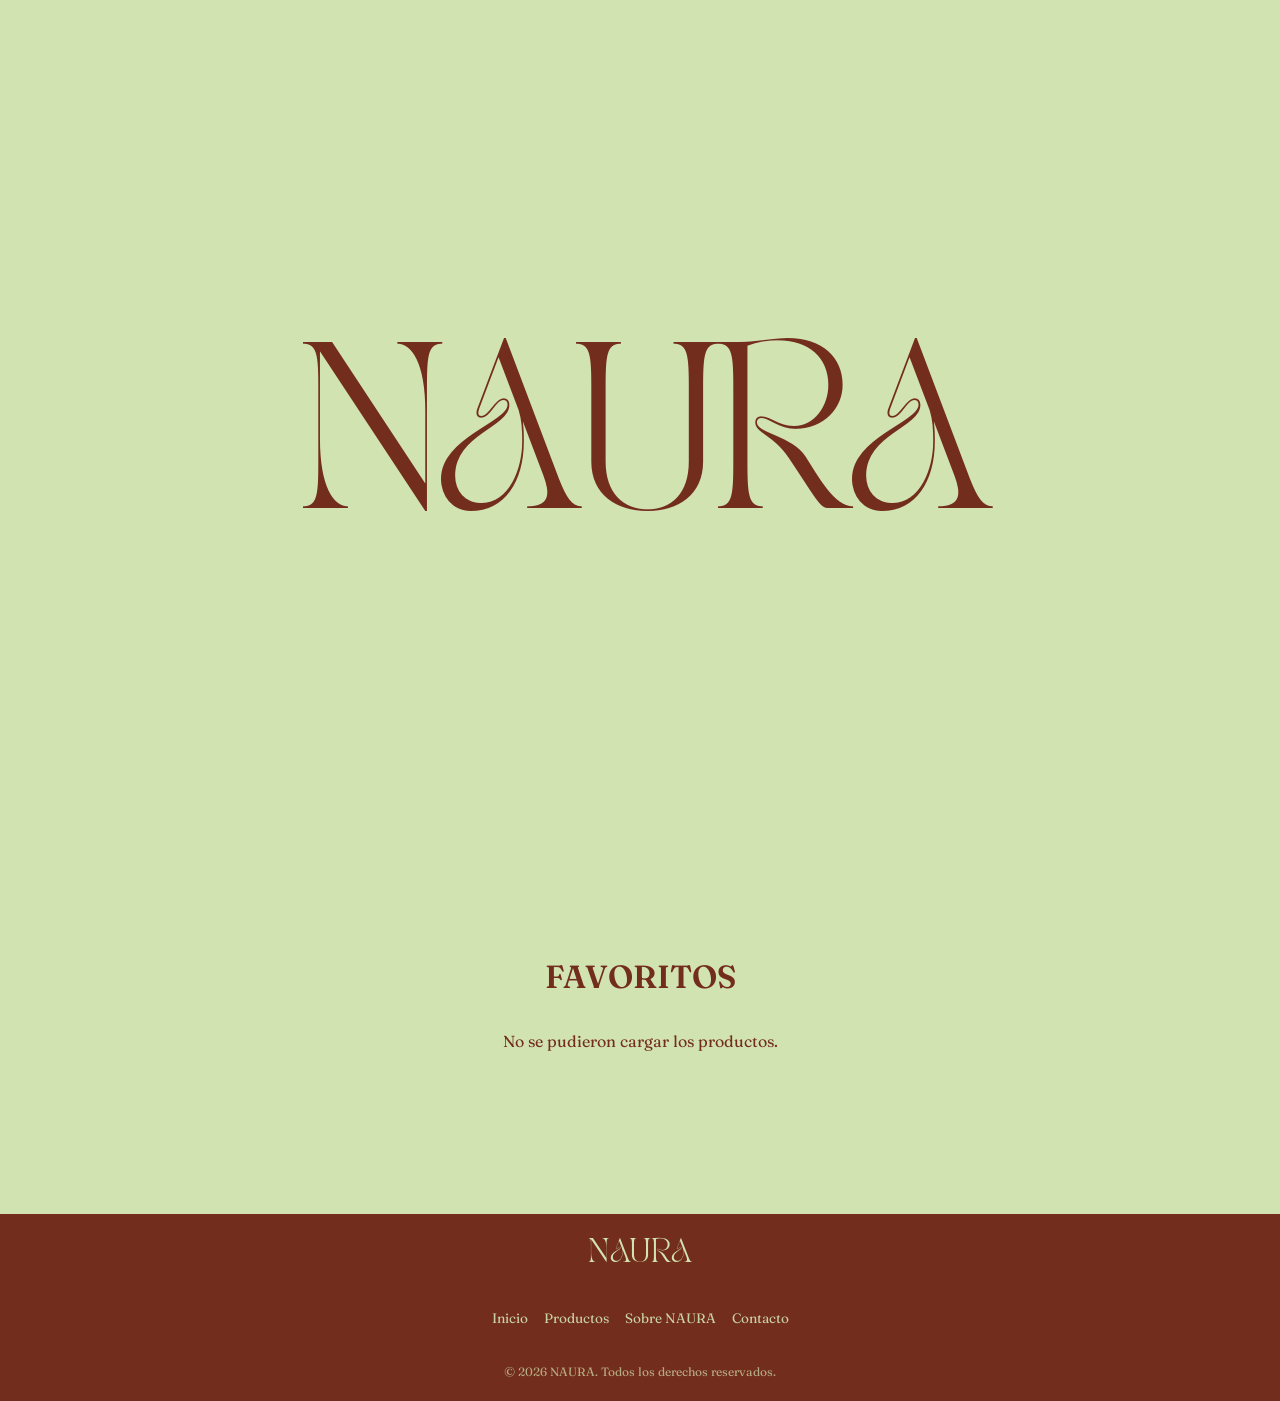
==== index.html @ ad54c1a9 "Actualizacion de carpeta" ====
<!DOCTYPE html>
<html lang="es">

<head>
  <meta charset="UTF-8">
  <meta name="viewport" content="width=device-width, initial-scale=1.0">
  <title>NAURA</title>

  <link rel="icon" type="image/png" href="img/img_logo.png">
  <!-- Google Fonts -->
  <link rel="preconnect" href="https://fonts.googleapis.com">
  <link rel="preconnect" href="https://fonts.gstatic.com" crossorigin>
  <link
    href="https://fonts.googleapis.com/css2?family=Fraunces:opsz,wght@9..144,400..700&family=Montserrat:wght@300;400;500&display=swap"
    rel="stylesheet">

  <!-- CSS (el orden importa) -->
  <link rel="stylesheet" href="css/variables.css">
  <link rel="stylesheet" href="css/base.css">
  <link rel="stylesheet" href="css/components.css">
  <link rel="stylesheet" href="css/pages.css">
  <link rel="stylesheet" href="css/animaciones.css">
</head>

<body>

  <!-- ============ INTRO NAURA ============ -->
  <div class="intro-naura" id="intro-naura">

    <div class="intro-naura__marca">

      <div class="intro-naura__logo" aria-label="NAURA">
        <span>N</span>
        <span>A</span>
        <span>U</span>
        <span>R</span>
        <span>A</span>
      </div>

    </div>

  </div>


  <div id="header-placeholder"></div>

  <main>

   <!-- ============ HERO VISUAL NAURA ============ -->
<section class="hero hero-visual">



  <!-- Fotos y videos en movimiento -->
  <div class="hero-visual__ventana">

    <div class="hero-visual__pista">

      <!-- PRIMER GRUPO -->
      <div class="hero-visual__grupo">

        <div class="hero-visual__item hero-visual__item--alto">
          <img src="img/hero-1.jpg" alt="NAURA">
        </div>

        <div class="hero-visual__item">
          <video autoplay muted loop playsinline>
            <source src="img/hero-video-1.mp4" type="video/mp4">
          </video>
        </div>

        <div class="hero-visual__item hero-visual__item--bajo">
          <img src="img/hero-2.jpg" alt="NAURA">
        </div>

        <div class="hero-visual__item hero-visual__item--alto">
          <img src="img/hero-3.jpg" alt="NAURA">
        </div>

        <div class="hero-visual__item">
          <video autoplay muted loop playsinline>
            <source src="img/hero-video-2.mp4" type="video/mp4">
          </video>
        </div>

      </div>


      <!-- COPIA PARA QUE EL MOVIMIENTO SEA INFINITO -->
      <div class="hero-visual__grupo" aria-hidden="true">

        <div class="hero-visual__item hero-visual__item--alto">
          <img src="img/hero-1.jpg" alt="">
        </div>

        <div class="hero-visual__item">
          <video autoplay muted loop playsinline>
            <source src="img/hero-video-1.mp4" type="video/mp4">
          </video>
        </div>

        <div class="hero-visual__item hero-visual__item--bajo">
          <img src="img/hero-2.jpg" alt="">
        </div>

        <div class="hero-visual__item hero-visual__item--alto">
          <img src="img/hero-3.jpg" alt="">
        </div>

        <div class="hero-visual__item">
          <video autoplay muted loop playsinline>
            <source src="img/hero-video-2.mp4" type="video/mp4">
          </video>
        </div>

      </div>

    </div>

  </div>


  <!-- Texto inferior -->
  <div class="hero-visual__contenido">

    <p class="hero-visual__subtitulo">
      ACCESORIOS HECHOS PARA DARLE COLOR A TU LOOK
    </p>

    <a href="productos.html" class="boton-principal">
      Ver productos
    </a>

  </div>

</section>


    <!-- FAVORITOS -->
    <section class="destacados contenedor">

      <h2 class="reveal">FAVORITOS</h2>

      <p id="estado-favoritos">
        Cargando productos...
      </p>

      <div id="productos-favoritos" class="destacados__grid">
      </div>

    </section>

  </main>


  <div id="footer-placeholder"></div>


  <script src="js/components.js"></script>
  <script src="js/sheets.js"></script>
  <script src="js/inicio.js"></script>
  <script src="js/animaciones.js"></script>

</body>

</html>
---- css/variables.css ----
/* ============================================
   NAURA — Variables globales de diseño
   Basado en el logo/identidad de marca
   ============================================ */

@font-face {
  font-family: 'TAN Pearl';
  src: url('../fonts/TAN-Pearl-Regular.woff2') format('woff2');
  font-weight: 400;
  font-style: normal;
  font-display: swap;
}

:root {
  /* --- Colores --- */
  --color-fondo: #d2e3b2;
  --color-verde: #6E8574;
  --color-blanco: #FFFFFF;
  --color-verde1: #d2e3b2;
  --color-bordo: #732d1d;
  /* blanco puro, para contraste sobre marrón si hace falta */

  /* --- Tipografías --- */
  --fuente-marca: 'TAN Pearl', 'Fraunces', serif;
  --fuente-titulo: 'Fraunces', serif;
  /* logo, títulos, nombres de producto — alternativa gratuita a TAN Pearl */
  --fuente-texto: 'Fraunces', serif;
  /* cuerpo de texto, botones, etiquetas */

  /* --- Tamaños de fuente --- */
  --tamano-logo: 3rem;
  --tamano-titulo: 2rem;
  --tamano-subtitulo: 1.25rem;
  --tamano-texto: 1rem;
  --tamano-pequeno: 0.85rem;

  /* --- Espaciado --- */
  --espacio-xs: 0.5rem;
  --espacio-sm: 1rem;
  --espacio-md: 2rem;
  --espacio-lg: 4rem;
  --espacio-xl: 6rem;

  /* --- Bordes --- */
  --radio-borde: 8px;
  --radio-borde-chico: 4px;

  /* --- Letter spacing (para el estilo "kerneado" de los subtítulos) --- */
  --espaciado-letras: 0.15em;
}
---- css/base.css ----
/* ============================================
   NAURA — Base CSS
   Reset + estilos globales del sitio
   Depende de variables.css (importar antes que este archivo)
   ============================================ */

/* --- Reset básico --- */
* {
  margin: 0;
  padding: 0;
  box-sizing: border-box;
}

html {
  scroll-behavior: smooth;
}

/* --- Estilos globales del body --- */
body {
  background-color: var(--color-fondo);
  font-family: var(--fuente-texto);
  color: var(--color-bordo);
  font-size: var(--tamano-texto);
  line-height: 1.6;
  min-height: 100vh;;
}

/* --- Títulos --- */
h1, h2, h3, h4 {
  font-family: var(--fuente-titulo);
  font-weight: 600;
  line-height: 1.2;
}

h1 {
  font-size: var(--tamano-logo);
}

h2 {
  font-size: var(--tamano-titulo);
}

h3 {
  font-size: var(--tamano-subtitulo);
}

/* --- Enlaces --- */
a {
  text-decoration: none;
  color: inherit;
}

a:hover {
  color: var(--color-bordo);
}

/* --- Listas --- */
ul, ol {
  list-style: none;
}

/* --- Imágenes --- */
img {
  max-width: 100%;
  display: block;
}

/* --- Botones (base, se puede refinar en components.css) --- */
button {
  font-family: var(--fuente-texto);
  cursor: pointer;
  border: none;
  background: none;
}

/* --- Texto en mayúsculas espaciado, para etiquetas tipo "100% CUERO" --- */
.texto-etiqueta {
  text-transform: uppercase;
  letter-spacing: var(--espaciado-letras);
  font-size: var(--tamano-pequeno);
  color: var(--color-verde);
}

/* --- Contenedor genérico para centrar contenido --- */
.contenedor {
  max-width: 1100px;
  margin: 0 auto;
  padding: 0 var(--espacio-md);
}
---- css/components.css ----
/* ============================================
   NAURA — components.css
   Estilos del header y footer reutilizables
   Depende de variables.css y base.css (importar antes)
   ============================================ */

/* ============ HEADER ============ */

.header {
  background-color: var(--color-verde1);
  border-bottom: 1px solid rgba(43, 43, 43, 0.1);
  padding: var(--espacio-sm) 0;
}

.header__contenido {
  display: flex;
  justify-content: space-between;
  align-items: center;
}

.header__logo {
  font-family: var(--fuente-marca);
  font-size: 2rem;
  color: var(--color-bordo);
  letter-spacing: 0.05em;
}

.header__nav .header__lista {
  display: flex;
  gap: var(--espacio-md);
}

.header__nav a {
  font-family: var(--fuente-texto);
  font-size: var(--tamano-pequeno);
  text-transform: uppercase;
  letter-spacing: var(--espaciado-letras);
  color: var(--color-bordo);
}

.header__nav a:hover {
  color: var(--color-bordo);
}

.header__menu-toggle {
  display: none;
}

/* ============ FOOTER ============ */

.footer {
  background-color: var(--color-bordo);
  color: var(--color-fondo);
  padding: 20px 0;
  margin-top: var(--espacio-xl);
}

.footer__contenido {
  display: flex;
  flex-direction: column;
  align-items: center;
  text-align: center;
  gap: var(--espacio-md);
}

.footer__logo {
  font-family: var(--fuente-marca);
  font-size: 1.5rem;
  color: var(--color-fondo);
}

.footer .texto-etiqueta {
  color: var(--color-fondo);
  opacity: 0.8;
}

.footer__nav .footer__lista {
  display: flex;
  gap: var(--espacio-sm);
  flex-wrap: wrap;
  justify-content: center;
}

.footer__nav a {
  font-size: var(--tamano-pequeno);
  color: var(--color-fondo);
  opacity: 0.9;
}

.footer__nav a:hover {
  opacity: 1;
  color: var(--color-fondo);
  text-decoration: underline;
}

.footer__copy {
  font-size: 0.75rem;
  opacity: 0.7;
}

/* ============ RESPONSIVE (mobile) ============ */

@media (max-width: 700px) {
  .header__contenido {
    flex-direction: column;
    gap: var(--espacio-sm);
  }

  .header__nav .header__lista {
    gap: var(--espacio-sm);
    flex-wrap: wrap;
    justify-content: center;
  }
}
---- css/pages.css ----
/* ============================================
   NAURA — pages.css
   Estilos específicos de cada página
   ============================================ */


/* ============================================
   HERO VISUAL — INICIO
   ============================================ */

.hero-visual {
  position: relative;

  height: calc(100vh - 90px);
  min-height: 560px;

  padding: 35px 0 25px;

  overflow: hidden;

  background-color: var(--color-verde1);
}


/* Ventana de fotos/videos */

.hero-visual__ventana {
  position: relative;

  width: 100%;

  overflow: hidden;
}


/* Pista animada */

.hero-visual__pista {
  display: flex;

  width: max-content;

  animation: moverHeroNaura 40s linear infinite;
}


/* Cada grupo de imágenes */

.hero-visual__grupo {
  display: flex;
  align-items: center;

  gap: 20px;

  padding-right: 20px;
}


/* Fotos y videos */

.hero-visual__item {
  flex-shrink: 0;

  width: clamp(200px, 20vw, 330px);
  height: 300px;

  overflow: hidden;

  border-radius: var(--radio-borde);
}

.hero-visual__item--alto {
  height: 360px;
}

.hero-visual__item--bajo {
  height: 270px;
}

.hero-visual__item img,
.hero-visual__item video {
  display: block;

  width: 100%;
  height: 100%;

  object-fit: cover;
}


/* Texto y botón debajo de las imágenes */

.hero-visual__contenido {
  position: relative;

  display: flex;
  flex-direction: column;
  align-items: center;

  margin-top: 25px;

  text-align: center;
}

.hero-visual__subtitulo {
  margin: 0 0 var(--espacio-md);

  font-family: var(--fuente-texto);
  font-size: var(--tamano-subtitulo);

  color: var(--color-texto);
}


/* Movimiento horizontal */

@keyframes moverHeroNaura {

  from {
    transform: translateX(0);
  }

  to {
    transform: translateX(-50%);
  }

}


/* Pausa al pasar el mouse */

.hero-visual__ventana:hover .hero-visual__pista {
  animation-play-state: paused;
}


/* ============================================
   BOTÓN PRINCIPAL
   ============================================ */

.boton-principal {
  display: inline-block;

  padding: var(--espacio-xs) var(--espacio-md);

  background-color: var(--color-bordo);
  color: var(--color-fondo) !important;

  border-radius: var(--radio-borde);

  font-family: var(--fuente-texto);
  font-size: var(--tamano-pequeno);

  text-transform: uppercase;
  letter-spacing: var(--espaciado-letras);

  transition: opacity 0.2s ease;
}

.boton-principal:hover {
  opacity: 0.85;

  color: var(--color-fondo) !important;
}


/* ============================================
   DESTACADOS / PRODUCTOS / FAVORITOS
   ============================================ */

.destacados {
  padding: var(--espacio-lg) var(--espacio-md);

  text-align: center;
}

.destacados h2 {
  margin-bottom: var(--espacio-md);
}

.destacados__grid {
  display: grid;

  grid-template-columns:
    repeat(auto-fit, minmax(220px, 1fr));

  gap: var(--espacio-md);

  text-align: left;
}

.destacados__vacio {
  grid-column: 1 / -1;

  text-align: center;

  color: var(--color-texto);
}


/* Tarjeta de producto */

.tarjeta-producto {
  overflow: hidden;

  background-color: var(--color-blanco);

  border-radius: var(--radio-borde);

  transition: transform 0.2s ease;
}

.tarjeta-producto:hover {
  transform: translateY(-4px);
}

.tarjeta-producto img {
  display: block;

  width: 100%;

  aspect-ratio: 1 / 1;

  object-fit: cover;

  background-color: rgba(43, 43, 43, 0.05);
}

.tarjeta-producto h3 {
  margin:
    var(--espacio-xs) var(--espacio-xs) 0;

  font-size: 1rem;
}

.tarjeta-producto p {
  margin:
    0 var(--espacio-xs) var(--espacio-sm);

  color: var(--color-bordo);

  font-weight: 500;
}


/* ============================================
   FILTROS DE PRODUCTOS
   ============================================ */

.filtros {
  display: flex;
  justify-content: center;

  gap: var(--espacio-sm);

  flex-wrap: wrap;

  margin-bottom: var(--espacio-lg);
}

.filtro-boton {
  padding:
    var(--espacio-xs) var(--espacio-md);

  border: 1px solid var(--color-bordo);
  border-radius: var(--radio-borde);

  background-color: transparent;

  color: var(--color-bordo);

  font-family: var(--fuente-texto);
  font-size: var(--tamano-pequeno);

  text-transform: uppercase;
  letter-spacing: var(--espaciado-letras);

  cursor: pointer;

  transition:
    background-color 0.2s ease,
    color 0.2s ease;
}

.filtro-boton:hover {
  background-color: rgba(138, 62, 42, 0.08);
}

.filtro-boton--activo {
  background-color: var(--color-bordo);

  color: var(--color-fondo);
}


/* ============================================
   DETALLE DE PRODUCTO
   ============================================ */

.detalle-producto {
  padding-top: var(--espacio-lg);
  padding-bottom: var(--espacio-xl);
}

.detalle-producto__grid {
  display: grid;

  grid-template-columns:
    minmax(0, 1.1fr) minmax(300px, 0.9fr);

  gap: var(--espacio-lg);

  align-items: start;
}


/* ============================================
   GALERÍA DEL PRODUCTO
   ============================================ */

.detalle-producto__galeria {
  position: relative;

  width: 100%;
}


/* Ventana */

.galeria-producto__ventana {
  width: 100%;

  overflow-x: auto;

  scroll-snap-type: x mandatory;
  scroll-behavior: smooth;

  scrollbar-width: none;

  border-radius: var(--radio-borde);
}

.galeria-producto__ventana::-webkit-scrollbar {
  display: none;
}


/* Imágenes horizontalmente */

.galeria-producto__pista {
  display: flex;
}

.galeria-producto__slide {
  flex: 0 0 100%;

  scroll-snap-align: start;
}

.galeria-producto__slide img {
  display: block;

  width: 100%;
  height: 550px;

  object-fit: cover;

  border-radius: var(--radio-borde);
}


/* Flechas */

.galeria-flecha {
  position: absolute;

  top: 50%;

  transform: translateY(-50%);

  z-index: 5;

  display: flex;
  align-items: center;
  justify-content: center;

  width: 44px;
  height: 44px;

  border: none;
  border-radius: 50%;

  background-color: rgba(247, 241, 232, 0.9);

  color: var(--color-bordo);

  font-size: 2rem;

  cursor: pointer;

  transition: background-color 0.2s ease;
}

.galeria-flecha:hover {
  background-color: var(--color-fondo);
}

.galeria-flecha--izquierda {
  left: 15px;
}

.galeria-flecha--derecha {
  right: 15px;
}


/* ============================================
   INFORMACIÓN DEL PRODUCTO
   ============================================ */

.detalle-producto__info {
  padding-top: var(--espacio-md);
}

.detalle-producto__info h1 {
  margin:
    var(--espacio-xs) 0 var(--espacio-sm);

  font-family: var(--fuente-titulo);

  font-size: clamp(2.5rem, 5vw, 4.5rem);

  font-weight: 400;

  line-height: 1;

  color: var(--color-texto);
}


/* Precio */

.detalle-producto__precio {
  margin-bottom: var(--espacio-md);

  font-family: var(--fuente-texto);
  font-size: var(--tamano-subtitulo);

  color: var(--color-bordo);
}


/* Descripción */

.detalle-producto__descripcion {
  margin-bottom: var(--espacio-md);

  font-family: var(--fuente-texto);

  line-height: 1.7;

  color: var(--color-texto);
}


/* Entrega */

.detalle-producto__entrega {
  padding:
    var(--espacio-sm) 0;

  margin-bottom: var(--espacio-md);

  border-top: 1px solid var(--color-verde);
  border-bottom: 1px solid var(--color-verde);
}

.detalle-producto__entrega-titulo {
  display: block;

  margin-bottom: var(--espacio-xs);

  font-family: var(--fuente-texto);
  font-size: var(--tamano-pequeno);

  text-transform: uppercase;
  letter-spacing: var(--espaciado-letras);

  color: var(--color-verde);
}

.detalle-producto__entrega p {
  margin: 0;

  font-family: var(--fuente-texto);

  color: var(--color-texto);
}


/* ============================================
   CONTACTO
   ============================================ */

.contacto {
  display: flex;
  justify-content: center;

  gap: var(--espacio-md);

  flex-wrap: wrap;

  padding:
    var(--espacio-lg) var(--espacio-md) var(--espacio-xl);
}

.contacto__tarjeta {
  display: flex;
  align-items: center;

  gap: var(--espacio-sm);

  width: 280px;

  padding: var(--espacio-md);

  background-color: var(--color-blanco);

  border-radius: var(--radio-borde);

  transition:
    transform 0.2s ease,
    box-shadow 0.2s ease;
}

.contacto__tarjeta:hover {
  transform: translateY(-4px);

  box-shadow:
    0 8px 20px rgba(43, 43, 43, 0.08);
}

.contacto__icono {
  display: flex;
  align-items: center;
  justify-content: center;

  width: 48px;
  height: 48px;
  min-width: 48px;

  border-radius: 50%;

  background-color: var(--color-fondo);

  color: var(--color-bordo);
}

.contacto__icono svg {
  width: 24px;
  height: 24px;
}

.contacto__texto {
  display: flex;
  flex-direction: column;
}

.contacto__texto strong {
  font-family: var(--fuente-texto);

  font-size: 1rem;

  color: var(--color-texto);
}

.contacto__texto span:last-child {
  font-size: var(--tamano-pequeno);

  color: var(--color-verde);
}

.detalle-producto__volver {
  display: inline-block;

  margin-bottom: var(--espacio-md);

  font-family: var(--fuente-texto);
  font-size: var(--tamano-pequeno);

  color: var(--color-bordo);

  text-decoration: none;
}

.detalle-producto__volver:hover {
  text-decoration: underline;
}


/* ============================================
   MOBILE
   ============================================ */

@media (max-width: 768px) {

  /* Hero */

   .hero-visual {
    height: calc(100svh - 80px);
    min-height: 570px;

    padding: 35px 0 30px;

    display: flex;
    flex-direction: column;
    justify-content: center;
  }


  .hero-visual__item {
    width: 145px;
    height: 215px;
  }

  .hero-visual__item--alto {
    height: 245px;
  }

  .hero-visual__item--bajo {
    height: 195px;
  }

  .hero-visual__grupo {
    gap: 12px;
    padding-right: 12px;
  }

  .hero-visual__contenido {
    width: 100%;

    padding: 0 25px;
    margin-top: 30px;

    text-align: center;
  }

  .hero-visual__subtitulo {
    max-width: 260px;

    margin:
      0 auto 18px;

    font-size: 0.9rem;
    line-height: 1.4;

    text-align: center;
  }

  /* =========================
     FAVORITOS
     ========================= */

  .destacados {
    padding:
      35px 15px;
  }

  .destacados h2 {
    margin-bottom: 20px;

    font-size: 1.6rem;

    text-align: center;
  }

  .destacados__grid {
    grid-template-columns: repeat(3, minmax(0, 1fr));

    gap: 8px;
  }

  .tarjeta-producto {
    min-width: 0;
  }

  .tarjeta-producto img {
    width: 100%;

    aspect-ratio: 1 / 1;

    object-fit: cover;
  }

  .tarjeta-producto h3 {
    margin: 7px 6px 2px;

    font-size: 0.72rem;

    line-height: 1.2;
  }

  .tarjeta-producto p {
    margin: 0 6px 8px;

    font-size: 0.7rem;
  }


  /* =========================
     FILTROS
     ========================= */

  .filtros {
    gap: 7px;

    margin-bottom: 20px;
  }

  .filtro-boton {
    padding: 7px 13px;

    font-size: 0.65rem;
  }


  /* =========================
     DETALLE PRODUCTO
     ========================= */

  .detalle-producto {
    padding-top: 25px;
    padding-bottom: 40px;
  }

  .detalle-producto__grid {
    grid-template-columns: 1fr;

    gap: 25px;
  }

  .detalle-producto__info {
    padding-top: 0;
  }

  .detalle-producto__info h1 {
    font-size: 2rem;
  }

  .galeria-producto__slide img {
    height: auto;

    aspect-ratio: 1 / 1;

    object-fit: cover;
  }

  .galeria-flecha {
    width: 36px;
    height: 36px;

    font-size: 1.5rem;
  }

}
---- css/animaciones.css ----
/* ============================================
   NAURA — animaciones.css
   Scroll reveal + elementos decorativos con movimiento
   Depende de variables.css (importar antes)
   ============================================ */

/* ============ SCROLL REVEAL ============ */

.reveal {
  opacity: 0;
  transform: translateY(24px);
  transition: opacity 0.8s ease, transform 0.8s cubic-bezier(0.16, 1, 0.3, 1);
}

.reveal--visible {
  opacity: 1;
  transform: translateY(0);
}

/* Delay escalonado para grupos de elementos (tarjetas, columnas) */
.reveal--delay-1 { transition-delay: 0.1s; }
.reveal--delay-2 { transition-delay: 0.2s; }
.reveal--delay-3 { transition-delay: 0.3s; }

/* ============ HERO: contenedor de decoración ============ */

.hero {
  position: relative;
  overflow: hidden;
}

.hero__decoracion {
  position: absolute;
  inset: 0;
  pointer-events: none; /* no interfiere con clicks */
  z-index: 0;
}

.hero__contenido {
  position: relative;
  z-index: 1;
}


/* ============ Keyframes ============ */

@keyframes girar {
  from { transform: rotate(0deg); }
  to { transform: rotate(360deg); }
}

@keyframes flotar {
  0%, 100% { transform: translateY(0); }
  50% { transform: translateY(-18px); }
}

/* En mobile, ocultamos las formas más grandes para no saturar */
@media (max-width: 700px) {
  .forma--anillo-grande,
  .forma--anillo-chico {
    display: none;
  }
}
/* ============================================
   INTRO NAURA
   ============================================ */

body.intro-activa {
  overflow: hidden;
}


/* ============ PANTALLA COMPLETA ============ */

.intro-naura {
  position: fixed;
  inset: 0;

  width: 100%;
  height: 100vh;
  height: 100dvh;

  display: flex;
  align-items: center;
  justify-content: center;

  background-color: var(--color-verde1);

  z-index: 9999;
  overflow: hidden;
}


/* ============ MARCA ============ */

.intro-naura__marca {
  display: flex;
  flex-direction: column;
  align-items: center;

  transform: translateY(0);
}


/* ============ LOGO ============ */

.intro-naura__logo {
  display: flex;

  font-family: var(--fuente-marca);
  font-size: clamp(5rem, 13vw, 11rem);
  font-weight: 400;

  /* Más espacio para que Fraunces no se corte */
  line-height: 1.15;
  letter-spacing: -0.065em;

  color: var(--color-bordo);

  /* Espacio extra para los extremos de las letras */
  padding: 0.12em 0.08em 0.18em;

  overflow: hidden;
}


/* Cada letra */

.intro-naura__logo span {
  display: inline-block;

  opacity: 0;
  transform: translateY(100%);

  animation:
    letraNauraEntrada
    1s
    cubic-bezier(0.16, 1, 0.3, 1)
    forwards;
}


/* Entrada progresiva */

.intro-naura__logo span:nth-child(1) {
  animation-delay: 0.10s;
}

.intro-naura__logo span:nth-child(2) {
  animation-delay: 0.17s;
}

.intro-naura__logo span:nth-child(3) {
  animation-delay: 0.24s;
}

.intro-naura__logo span:nth-child(4) {
  animation-delay: 0.31s;
}

.intro-naura__logo span:nth-child(5) {
  animation-delay: 0.38s;
}


/* ============ LEATHER ============ */

.intro-naura__leather {
  margin-top: 20px;

  font-family: var(--fuente-texto);
  font-size: clamp(0.55rem, 1vw, 0.75rem);

  font-weight: 400;

  letter-spacing: 0.6em;
  padding-left: 0.6em;

  color: var(--color-bordo);

  opacity: 0;
  transform: translateY(12px);

  animation:
    leatherEntrada
    0.7s
    ease
    0.9s
    forwards;
}


/* ============================================
   SALIDA DE LA INTRO
   ============================================ */

/* El logo se mueve antes de desaparecer */

.intro-naura--salir .intro-naura__marca {

  animation:
    marcaNauraSalida
    0.8s
    cubic-bezier(0.76, 0, 0.24, 1)
    forwards;
}


/* La pantalla completa se retira */

.intro-naura--salir {

  animation:
    pantallaNauraSalida
    1.15s
    cubic-bezier(0.76, 0, 0.24, 1)
    forwards;

}


/* ============================================
   KEYFRAMES
   ============================================ */


/* Las letras suben */

@keyframes letraNauraEntrada {
  0% {
    opacity: 0;
    transform: translateY(100%);
  }

  100% {
    opacity: 1;
    transform: translateY(0);
  }
}


/* Aparece LEATHER */

@keyframes leatherEntrada {

  0% {
    opacity: 0;
    transform: translateY(12px);
  }

  100% {
    opacity: 0.8;
    transform: translateY(0);
  }

}


/* Logo sale hacia arriba */

@keyframes marcaNauraSalida {

  0% {
    opacity: 1;
    transform: translateY(0) scale(1);
  }

  100% {
    opacity: 0;
    transform: translateY(-60px) scale(0.96);
  }

}


/* Pantalla crema se descubre desde abajo */

@keyframes pantallaNauraSalida {

  0% {
    clip-path: inset(0 0 0 0);
  }

  100% {
    clip-path: inset(0 0 100% 0);
  }

}


/* ============================================
   MOBILE
   ============================================ */

@media (max-width: 700px) {

  .intro-naura__logo {
    font-size: clamp(4rem, 21vw, 7rem);
  }

  .intro-naura__leather {
    margin-top: 14px;
    font-size: 0.55rem;
    letter-spacing: 0.5em;
  }

}
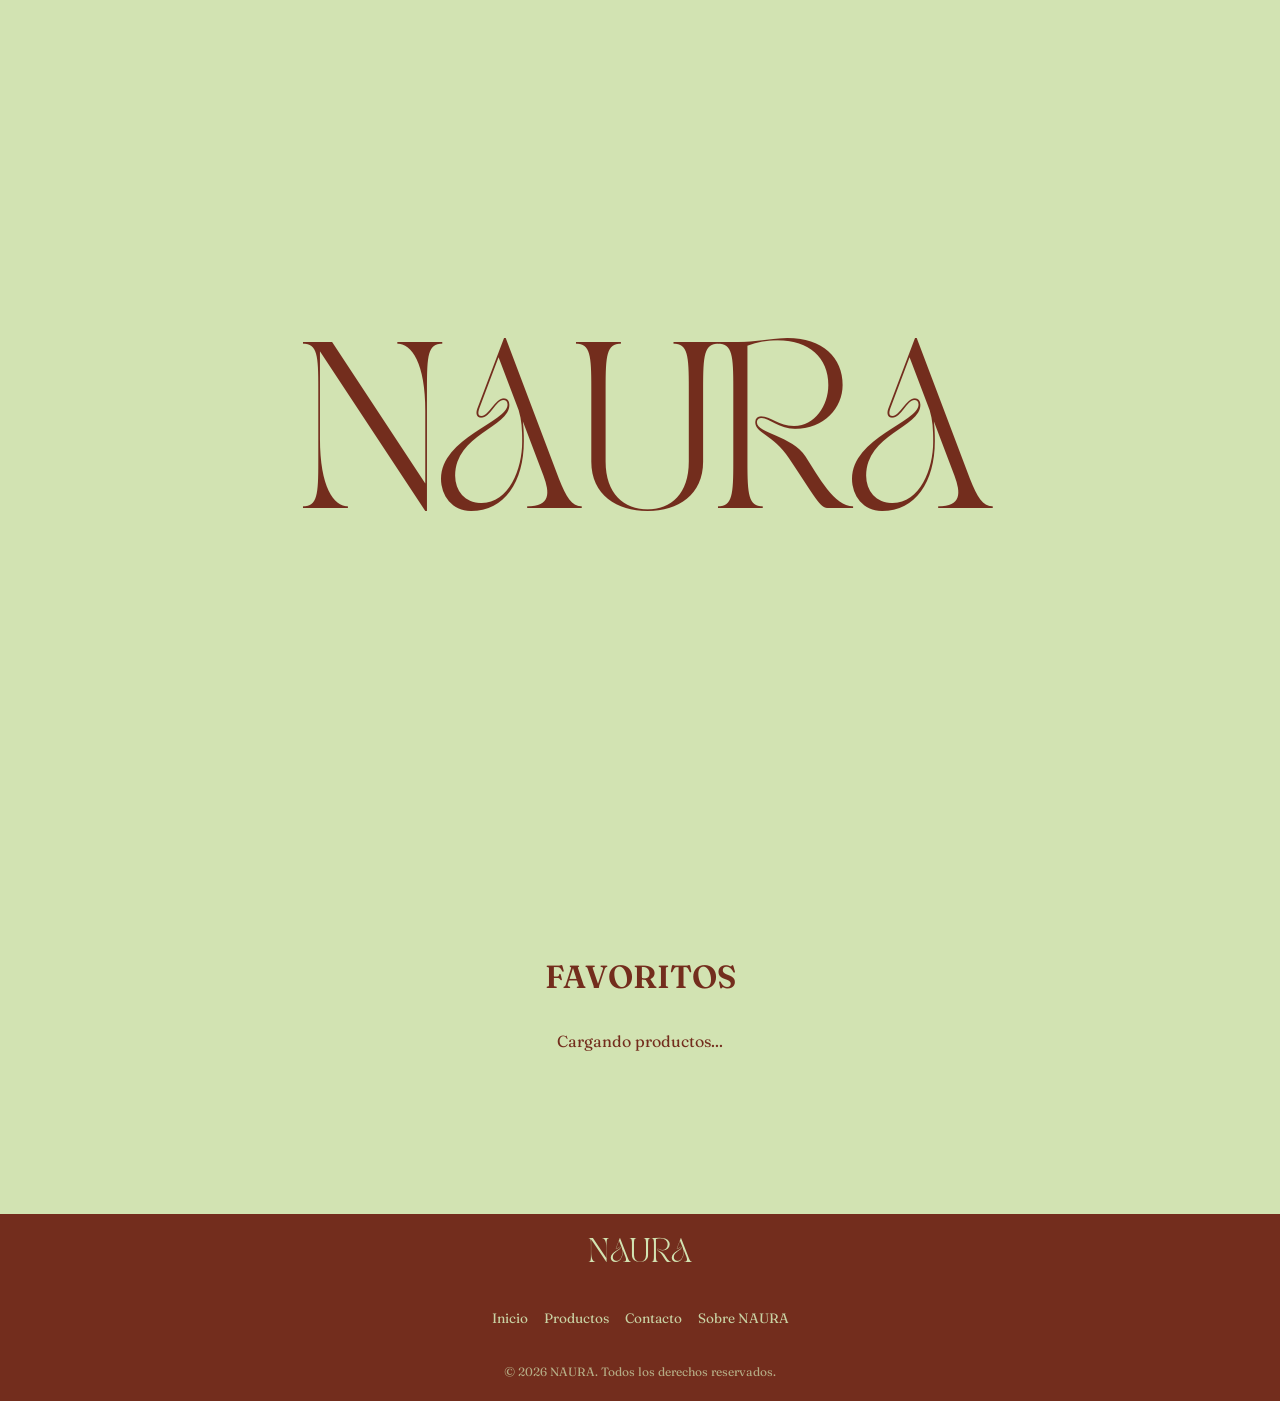
==== commit 05be029c: "refactorizacion de codigo" ====
--- a/index.html
+++ b/index.html
@@ -1,20 +1,26 @@
+
 <!DOCTYPE html>
 <html lang="es">
 
 <head>
   <meta charset="UTF-8">
   <meta name="viewport" content="width=device-width, initial-scale=1.0">
-  <title>NAURA</title>
-
+
+  <title>NAURA | Accesorios</title>
+
+  <!-- Favicon -->
   <link rel="icon" type="image/png" href="img/img_logo.png">
+
   <!-- Google Fonts -->
   <link rel="preconnect" href="https://fonts.googleapis.com">
   <link rel="preconnect" href="https://fonts.gstatic.com" crossorigin>
+
   <link
     href="https://fonts.googleapis.com/css2?family=Fraunces:opsz,wght@9..144,400..700&family=Montserrat:wght@300;400;500&display=swap"
-    rel="stylesheet">
-
-  <!-- CSS (el orden importa) -->
+    rel="stylesheet"
+  >
+
+  <!-- Estilos -->
   <link rel="stylesheet" href="css/variables.css">
   <link rel="stylesheet" href="css/base.css">
   <link rel="stylesheet" href="css/components.css">
@@ -24,7 +30,10 @@
 
 <body>
 
-  <!-- ============ INTRO NAURA ============ -->
+  <!-- ==========================================
+       1. INTRO NAURA
+       ========================================== -->
+
   <div class="intro-naura" id="intro-naura">
 
     <div class="intro-naura__marca">
@@ -42,125 +51,159 @@
   </div>
 
 
+  <!-- ==========================================
+       2. HEADER
+       ========================================== -->
+
   <div id="header-placeholder"></div>
 
+
+  <!-- ==========================================
+       3. CONTENIDO PRINCIPAL
+       ========================================== -->
+
   <main>
 
-   <!-- ============ HERO VISUAL NAURA ============ -->
-<section class="hero hero-visual">
-
-
-
-  <!-- Fotos y videos en movimiento -->
-  <div class="hero-visual__ventana">
-
-    <div class="hero-visual__pista">
-
-      <!-- PRIMER GRUPO -->
-      <div class="hero-visual__grupo">
-
-        <div class="hero-visual__item hero-visual__item--alto">
-          <img src="img/hero-1.jpg" alt="NAURA">
+    <!-- HERO VISUAL -->
+
+    <section class="hero hero-visual">
+
+      <div class="hero-visual__ventana">
+
+        <div class="hero-visual__pista">
+
+          <!-- Primer grupo -->
+
+          <div class="hero-visual__grupo">
+
+            <div class="hero-visual__item hero-visual__item--alto">
+              <img src="img/hero-1.jpg" alt="Accesorios NAURA">
+            </div>
+
+            <div class="hero-visual__item">
+              <video autoplay muted loop playsinline>
+                <source
+                  src="img/hero-video-1.mp4"
+                  type="video/mp4"
+                >
+              </video>
+            </div>
+
+            <div class="hero-visual__item hero-visual__item--bajo">
+              <img src="img/hero-2.jpg" alt="Colección NAURA">
+            </div>
+
+            <div class="hero-visual__item hero-visual__item--alto">
+              <img src="img/hero-3.jpg" alt="Diseños NAURA">
+            </div>
+
+            <div class="hero-visual__item">
+              <video autoplay muted loop playsinline>
+                <source
+                  src="img/hero-video-2.mp4"
+                  type="video/mp4"
+                >
+              </video>
+            </div>
+
+          </div>
+
+
+          <!-- Segundo grupo: continuidad infinita -->
+
+          <div class="hero-visual__grupo" aria-hidden="true">
+
+            <div class="hero-visual__item hero-visual__item--alto">
+              <img src="img/hero-1.jpg" alt="">
+            </div>
+
+            <div class="hero-visual__item">
+              <video autoplay muted loop playsinline>
+                <source
+                  src="img/hero-video-1.mp4"
+                  type="video/mp4"
+                >
+              </video>
+            </div>
+
+            <div class="hero-visual__item hero-visual__item--bajo">
+              <img src="img/hero-2.jpg" alt="">
+            </div>
+
+            <div class="hero-visual__item hero-visual__item--alto">
+              <img src="img/hero-3.jpg" alt="">
+            </div>
+
+            <div class="hero-visual__item">
+              <video autoplay muted loop playsinline>
+                <source
+                  src="img/hero-video-2.mp4"
+                  type="video/mp4"
+                >
+              </video>
+            </div>
+
+          </div>
+
         </div>
 
-        <div class="hero-visual__item">
-          <video autoplay muted loop playsinline>
-            <source src="img/hero-video-1.mp4" type="video/mp4">
-          </video>
-        </div>
-
-        <div class="hero-visual__item hero-visual__item--bajo">
-          <img src="img/hero-2.jpg" alt="NAURA">
-        </div>
-
-        <div class="hero-visual__item hero-visual__item--alto">
-          <img src="img/hero-3.jpg" alt="NAURA">
-        </div>
-
-        <div class="hero-visual__item">
-          <video autoplay muted loop playsinline>
-            <source src="img/hero-video-2.mp4" type="video/mp4">
-          </video>
-        </div>
-
       </div>
 
 
-      <!-- COPIA PARA QUE EL MOVIMIENTO SEA INFINITO -->
-      <div class="hero-visual__grupo" aria-hidden="true">
-
-        <div class="hero-visual__item hero-visual__item--alto">
-          <img src="img/hero-1.jpg" alt="">
-        </div>
-
-        <div class="hero-visual__item">
-          <video autoplay muted loop playsinline>
-            <source src="img/hero-video-1.mp4" type="video/mp4">
-          </video>
-        </div>
-
-        <div class="hero-visual__item hero-visual__item--bajo">
-          <img src="img/hero-2.jpg" alt="">
-        </div>
-
-        <div class="hero-visual__item hero-visual__item--alto">
-          <img src="img/hero-3.jpg" alt="">
-        </div>
-
-        <div class="hero-visual__item">
-          <video autoplay muted loop playsinline>
-            <source src="img/hero-video-2.mp4" type="video/mp4">
-          </video>
-        </div>
+      <!-- Texto y botón del hero -->
+
+      <div class="hero-visual__contenido">
+
+        <p class="hero-visual__subtitulo">
+          ACCESORIOS HECHOS PARA DARLE COLOR A TU LOOK
+        </p>
+
+        <a href="productos.html" class="boton-principal">
+          Ver productos
+        </a>
 
       </div>
 
-    </div>
-
-  </div>
-
-
-  <!-- Texto inferior -->
-  <div class="hero-visual__contenido">
-
-    <p class="hero-visual__subtitulo">
-      ACCESORIOS HECHOS PARA DARLE COLOR A TU LOOK
-    </p>
-
-    <a href="productos.html" class="boton-principal">
-      Ver productos
-    </a>
-
-  </div>
-
-</section>
-
-
-    <!-- FAVORITOS -->
+    </section>
+
+
+    <!-- ========================================
+         4. PRODUCTOS FAVORITOS
+         ======================================== -->
+
     <section class="destacados contenedor">
 
       <h2 class="reveal">FAVORITOS</h2>
 
-      <p id="estado-favoritos">
+      <p id="estado-favoritos" role="status">
         Cargando productos...
       </p>
 
-      <div id="productos-favoritos" class="destacados__grid">
-      </div>
+      <div
+        id="productos-favoritos"
+        class="destacados__grid"
+      ></div>
 
     </section>
 
   </main>
 
 
+  <!-- ==========================================
+       5. FOOTER
+       ========================================== -->
+
   <div id="footer-placeholder"></div>
 
 
-  <script src="js/components.js"></script>
-  <script src="js/sheets.js"></script>
-  <script src="js/inicio.js"></script>
-  <script src="js/animaciones.js"></script>
+  <!-- ==========================================
+       6. JAVASCRIPT
+       ========================================== -->
+
+  <script src="js/components.js" defer></script>
+  <script src="js/sheets.js" defer></script>
+  <script src="js/inicio.js" defer></script>
+  <script src="js/animaciones.js" defer></script>
 
 </body>
-
-</html>+</html>
--- a/css/variables.css
+++ b/css/variables.css
@@ -1,6 +1,12 @@
+
 /* ============================================
-   NAURA — Variables globales de diseño
-   Basado en el logo/identidad de marca
+   NAURA — VARIABLES GLOBALES
+   Colores, tipografías, tamaños y espaciados
+   ============================================ */
+
+
+/* ============================================
+   TIPOGRAFÍA LOCAL
    ============================================ */
 
 @font-face {
@@ -11,40 +17,67 @@
   font-display: swap;
 }
 
+
+/* ============================================
+   VARIABLES DE DISEÑO
+   ============================================ */
+
 :root {
-  /* --- Colores --- */
+
+  /* ------------------------------------------
+     COLORES
+     ------------------------------------------ */
+
   --color-fondo: #d2e3b2;
+  --color-verde1: #d2e3b2;
   --color-verde: #6E8574;
+  --color-bordo: #732d1d;
   --color-blanco: #FFFFFF;
-  --color-verde1: #d2e3b2;
-  --color-bordo: #732d1d;
-  /* blanco puro, para contraste sobre marrón si hace falta */
 
-  /* --- Tipografías --- */
+
+  /* ------------------------------------------
+     TIPOGRAFÍAS
+     ------------------------------------------ */
+
   --fuente-marca: 'TAN Pearl', 'Fraunces', serif;
   --fuente-titulo: 'Fraunces', serif;
-  /* logo, títulos, nombres de producto — alternativa gratuita a TAN Pearl */
   --fuente-texto: 'Fraunces', serif;
-  /* cuerpo de texto, botones, etiquetas */
 
-  /* --- Tamaños de fuente --- */
+
+  /* ------------------------------------------
+     TAMAÑOS DE FUENTE
+     ------------------------------------------ */
+
   --tamano-logo: 3rem;
   --tamano-titulo: 2rem;
   --tamano-subtitulo: 1.25rem;
   --tamano-texto: 1rem;
   --tamano-pequeno: 0.85rem;
 
-  /* --- Espaciado --- */
+
+  /* ------------------------------------------
+     ESPACIADO
+     ------------------------------------------ */
+
   --espacio-xs: 0.5rem;
   --espacio-sm: 1rem;
   --espacio-md: 2rem;
   --espacio-lg: 4rem;
   --espacio-xl: 6rem;
 
-  /* --- Bordes --- */
+
+  /* ------------------------------------------
+     BORDES
+     ------------------------------------------ */
+
   --radio-borde: 8px;
   --radio-borde-chico: 4px;
 
-  /* --- Letter spacing (para el estilo "kerneado" de los subtítulos) --- */
+
+  /* ------------------------------------------
+     ESPACIADO ENTRE LETRAS
+     ------------------------------------------ */
+
   --espaciado-letras: 0.15em;
-}+
+}
--- a/css/base.css
+++ b/css/base.css
@@ -1,10 +1,16 @@
+
 /* ============================================
-   NAURA — Base CSS
-   Reset + estilos globales del sitio
-   Depende de variables.css (importar antes que este archivo)
+   NAURA — BASE CSS
+   Reset y estilos globales del sitio
+
+   Requiere variables.css
    ============================================ */
 
-/* --- Reset básico --- */
+
+/* ============================================
+   RESET GENERAL
+   ============================================ */
+
 * {
   margin: 0;
   padding: 0;
@@ -15,18 +21,29 @@
   scroll-behavior: smooth;
 }
 
-/* --- Estilos globales del body --- */
+
+/* ============================================
+   BODY
+   ============================================ */
+
 body {
+  min-height: 100vh;
   background-color: var(--color-fondo);
+  color: var(--color-bordo);
   font-family: var(--fuente-texto);
-  color: var(--color-bordo);
   font-size: var(--tamano-texto);
   line-height: 1.6;
-  min-height: 100vh;;
 }
 
-/* --- Títulos --- */
-h1, h2, h3, h4 {
+
+/* ============================================
+   TÍTULOS
+   ============================================ */
+
+h1,
+h2,
+h3,
+h4 {
   font-family: var(--fuente-titulo);
   font-weight: 600;
   line-height: 1.2;
@@ -44,46 +61,84 @@
   font-size: var(--tamano-subtitulo);
 }
 
-/* --- Enlaces --- */
+
+/* ============================================
+   ENLACES
+   ============================================ */
+
 a {
+  color: inherit;
   text-decoration: none;
-  color: inherit;
 }
 
 a:hover {
   color: var(--color-bordo);
 }
 
-/* --- Listas --- */
-ul, ol {
+
+/* ============================================
+   LISTAS
+   ============================================ */
+
+ul,
+ol {
   list-style: none;
 }
 
-/* --- Imágenes --- */
+
+/* ============================================
+   IMÁGENES
+   ============================================ */
+
 img {
+  display: block;
   max-width: 100%;
-  display: block;
 }
 
-/* --- Botones (base, se puede refinar en components.css) --- */
+
+/* ============================================
+   BOTONES
+   ============================================ */
+
 button {
+  border: none;
+  background: none;
   font-family: var(--fuente-texto);
   cursor: pointer;
-  border: none;
-  background: none;
 }
 
-/* --- Texto en mayúsculas espaciado, para etiquetas tipo "100% CUERO" --- */
+
+/* ============================================
+   CLASES UTILITARIAS
+   ============================================ */
+
+/* Etiquetas de texto en mayúsculas */
+
 .texto-etiqueta {
+  color: var(--color-verde);
+  font-size: var(--tamano-pequeno);
   text-transform: uppercase;
   letter-spacing: var(--espaciado-letras);
-  font-size: var(--tamano-pequeno);
-  color: var(--color-verde);
 }
 
-/* --- Contenedor genérico para centrar contenido --- */
+
+/* Contenedor general */
+
 .contenedor {
   max-width: 1100px;
   margin: 0 auto;
   padding: 0 var(--espacio-md);
-}+}
+
+
+/* ============================================
+   RESPONSIVE
+   ============================================ */
+
+@media (max-width: 768px) {
+
+  .contenedor {
+    padding: 0 16px;
+  }
+
+}
--- a/css/components.css
+++ b/css/components.css
@@ -1,10 +1,15 @@
+
 /* ============================================
-   NAURA — components.css
-   Estilos del header y footer reutilizables
-   Depende de variables.css y base.css (importar antes)
+   NAURA — COMPONENTS CSS
+   Header y footer reutilizables
+
+   Requiere variables.css y base.css
    ============================================ */
 
-/* ============ HEADER ============ */
+
+/* ============================================
+   HEADER
+   ============================================ */
 
 .header {
   background-color: var(--color-verde1);
@@ -18,6 +23,8 @@
   align-items: center;
 }
 
+/* Logo */
+
 .header__logo {
   font-family: var(--fuente-marca);
   font-size: 2rem;
@@ -25,8 +32,11 @@
   letter-spacing: 0.05em;
 }
 
+/* Navegación */
+
 .header__nav .header__lista {
   display: flex;
+  align-items: center;
   gap: var(--espacio-md);
 }
 
@@ -36,17 +46,19 @@
   text-transform: uppercase;
   letter-spacing: var(--espaciado-letras);
   color: var(--color-bordo);
+  white-space: nowrap;
 }
 
-.header__nav a:hover {
-  color: var(--color-bordo);
-}
+/* Menú desplegable: no utilizado actualmente */
 
 .header__menu-toggle {
   display: none;
 }
 
-/* ============ FOOTER ============ */
+
+/* ============================================
+   FOOTER
+   ============================================ */
 
 .footer {
   background-color: var(--color-bordo);
@@ -63,22 +75,28 @@
   gap: var(--espacio-md);
 }
 
+/* Logo */
+
 .footer__logo {
   font-family: var(--fuente-marca);
   font-size: 1.5rem;
   color: var(--color-fondo);
 }
 
+/* Etiquetas */
+
 .footer .texto-etiqueta {
   color: var(--color-fondo);
   opacity: 0.8;
 }
 
+/* Navegación */
+
 .footer__nav .footer__lista {
   display: flex;
+  justify-content: center;
+  flex-wrap: wrap;
   gap: var(--espacio-sm);
-  flex-wrap: wrap;
-  justify-content: center;
 }
 
 .footer__nav a {
@@ -93,22 +111,45 @@
   text-decoration: underline;
 }
 
+/* Copyright */
+
 .footer__copy {
   font-size: 0.75rem;
   opacity: 0.7;
 }
 
-/* ============ RESPONSIVE (mobile) ============ */
+
+/* ============================================
+   RESPONSIVE — CELULARES
+   ============================================ */
 
 @media (max-width: 700px) {
+
+  /* Header */
+
   .header__contenido {
     flex-direction: column;
     gap: var(--espacio-sm);
   }
 
+  .header__nav {
+    width: 100%;
+  }
+
   .header__nav .header__lista {
-    gap: var(--espacio-sm);
-    flex-wrap: wrap;
+    display: flex;
+    flex-direction: row;
+    flex-wrap: nowrap;
     justify-content: center;
+    align-items: center;
+    gap: 9px;
+    width: 100%;
   }
-}+
+  .header__nav a {
+    font-size: 0.65rem;
+    letter-spacing: 0.04em;
+    white-space: nowrap;
+  }
+
+}
--- a/css/pages.css
+++ b/css/pages.css
@@ -1,71 +1,44 @@
-/* ============================================
-   NAURA — pages.css
-   Estilos específicos de cada página
-   ============================================ */
-
-
-/* ============================================
-   HERO VISUAL — INICIO
-   ============================================ */
-
+/* NAURA — pages.css
+   Estilos específicos de las páginas.
+   Requiere variables.css, base.css y components.css.
+   Responsive unificado al final.
+*/
+
+
+/* ===== INICIO — HERO ===== */
 .hero-visual {
   position: relative;
-
   height: calc(100vh - 90px);
   min-height: 560px;
-
   padding: 35px 0 25px;
-
   overflow: hidden;
-
   background-color: var(--color-verde1);
 }
-
-
-/* Ventana de fotos/videos */
 
 .hero-visual__ventana {
   position: relative;
-
   width: 100%;
-
   overflow: hidden;
 }
 
-
-/* Pista animada */
-
 .hero-visual__pista {
   display: flex;
-
   width: max-content;
-
   animation: moverHeroNaura 40s linear infinite;
 }
 
-
-/* Cada grupo de imágenes */
-
 .hero-visual__grupo {
   display: flex;
   align-items: center;
-
   gap: 20px;
-
   padding-right: 20px;
 }
-
-
-/* Fotos y videos */
 
 .hero-visual__item {
   flex-shrink: 0;
-
   width: clamp(200px, 20vw, 330px);
   height: 300px;
-
   overflow: hidden;
-
   border-radius: var(--radio-borde);
 }
 
@@ -78,99 +51,58 @@
 }
 
 .hero-visual__item img,
+
 .hero-visual__item video {
   display: block;
-
   width: 100%;
   height: 100%;
-
   object-fit: cover;
 }
-
-
-/* Texto y botón debajo de las imágenes */
 
 .hero-visual__contenido {
   position: relative;
-
   display: flex;
   flex-direction: column;
   align-items: center;
-
   margin-top: 25px;
-
   text-align: center;
 }
 
 .hero-visual__subtitulo {
   margin: 0 0 var(--espacio-md);
-
   font-family: var(--fuente-texto);
   font-size: var(--tamano-subtitulo);
-
-  color: var(--color-texto);
-}
-
-
-/* Movimiento horizontal */
-
-@keyframes moverHeroNaura {
-
-  from {
-    transform: translateX(0);
-  }
-
-  to {
-    transform: translateX(-50%);
-  }
-
-}
-
-
-/* Pausa al pasar el mouse */
+  color: var(--color-bordo);
+}
 
 .hero-visual__ventana:hover .hero-visual__pista {
   animation-play-state: paused;
 }
 
 
-/* ============================================
-   BOTÓN PRINCIPAL
-   ============================================ */
-
+/* ===== BOTÓN PRINCIPAL ===== */
 .boton-principal {
   display: inline-block;
-
   padding: var(--espacio-xs) var(--espacio-md);
-
   background-color: var(--color-bordo);
   color: var(--color-fondo) !important;
-
   border-radius: var(--radio-borde);
-
   font-family: var(--fuente-texto);
   font-size: var(--tamano-pequeno);
-
   text-transform: uppercase;
   letter-spacing: var(--espaciado-letras);
-
   transition: opacity 0.2s ease;
 }
 
 .boton-principal:hover {
   opacity: 0.85;
-
   color: var(--color-fondo) !important;
 }
 
 
-/* ============================================
-   DESTACADOS / PRODUCTOS / FAVORITOS
-   ============================================ */
-
+/* ===== PRODUCTOS Y FAVORITOS ===== */
 .destacados {
   padding: var(--espacio-lg) var(--espacio-md);
-
   text-align: center;
 }
 
@@ -180,33 +112,21 @@
 
 .destacados__grid {
   display: grid;
-
-  grid-template-columns:
-    repeat(auto-fit, minmax(220px, 1fr));
-
+  grid-template-columns: repeat(auto-fit, minmax(220px, 1fr));
   gap: var(--espacio-md);
-
   text-align: left;
 }
 
 .destacados__vacio {
   grid-column: 1 / -1;
-
   text-align: center;
-
-  color: var(--color-texto);
-}
-
-
-/* Tarjeta de producto */
+  color: var(--color-bordo);
+}
 
 .tarjeta-producto {
   overflow: hidden;
-
   background-color: var(--color-blanco);
-
   border-radius: var(--radio-borde);
-
   transition: transform 0.2s ease;
 }
 
@@ -216,69 +136,47 @@
 
 .tarjeta-producto img {
   display: block;
-
   width: 100%;
-
   aspect-ratio: 1 / 1;
-
   object-fit: cover;
-
   background-color: rgba(43, 43, 43, 0.05);
 }
 
 .tarjeta-producto h3 {
-  margin:
-    var(--espacio-xs) var(--espacio-xs) 0;
-
+  margin: var(--espacio-xs) var(--espacio-xs) 0;
   font-size: 1rem;
 }
 
 .tarjeta-producto p {
-  margin:
-    0 var(--espacio-xs) var(--espacio-sm);
-
-  color: var(--color-bordo);
-
+  margin: 0 var(--espacio-xs) var(--espacio-sm);
+  color: var(--color-bordo);
+  font-size: 0.8rem;
   font-weight: 500;
 }
 
 
-/* ============================================
-   FILTROS DE PRODUCTOS
-   ============================================ */
-
+/* ===== FILTROS DE PRODUCTOS ===== */
 .filtros {
   display: flex;
   justify-content: center;
-
   gap: var(--espacio-sm);
-
   flex-wrap: wrap;
-
   margin-bottom: var(--espacio-lg);
 }
 
 .filtro-boton {
-  padding:
-    var(--espacio-xs) var(--espacio-md);
-
+  padding: var(--espacio-xs) var(--espacio-md);
   border: 1px solid var(--color-bordo);
   border-radius: var(--radio-borde);
-
   background-color: transparent;
-
-  color: var(--color-bordo);
-
+  color: var(--color-bordo);
   font-family: var(--fuente-texto);
   font-size: var(--tamano-pequeno);
-
   text-transform: uppercase;
   letter-spacing: var(--espaciado-letras);
-
   cursor: pointer;
-
-  transition:
-    background-color 0.2s ease,
+  transition: background-color 0.2s ease,
+
     color 0.2s ease;
 }
 
@@ -288,15 +186,11 @@
 
 .filtro-boton--activo {
   background-color: var(--color-bordo);
-
   color: var(--color-fondo);
 }
 
 
-/* ============================================
-   DETALLE DE PRODUCTO
-   ============================================ */
-
+/* ===== DETALLE DEL PRODUCTO ===== */
 .detalle-producto {
   padding-top: var(--espacio-lg);
   padding-bottom: var(--espacio-xl);
@@ -304,39 +198,24 @@
 
 .detalle-producto__grid {
   display: grid;
-
-  grid-template-columns:
-    minmax(0, 1.1fr) minmax(300px, 0.9fr);
-
+  grid-template-columns: minmax(0, 1.1fr) minmax(300px, 0.9fr);
   gap: var(--espacio-lg);
-
   align-items: start;
 }
 
 
-/* ============================================
-   GALERÍA DEL PRODUCTO
-   ============================================ */
-
+/* ===== GALERÍA ===== */
 .detalle-producto__galeria {
   position: relative;
-
   width: 100%;
 }
-
-
-/* Ventana */
 
 .galeria-producto__ventana {
   width: 100%;
-
   overflow-x: auto;
-
   scroll-snap-type: x mandatory;
   scroll-behavior: smooth;
-
   scrollbar-width: none;
-
   border-radius: var(--radio-borde);
 }
 
@@ -344,60 +223,39 @@
   display: none;
 }
 
-
-/* Imágenes horizontalmente */
-
 .galeria-producto__pista {
   display: flex;
 }
 
 .galeria-producto__slide {
   flex: 0 0 100%;
-
   scroll-snap-align: start;
 }
 
 .galeria-producto__slide img {
   display: block;
-
   width: 100%;
   height: 550px;
-
   object-fit: cover;
-
   border-radius: var(--radio-borde);
 }
-
-
-/* Flechas */
 
 .galeria-flecha {
   position: absolute;
-
   top: 50%;
-
   transform: translateY(-50%);
-
   z-index: 5;
-
   display: flex;
   align-items: center;
   justify-content: center;
-
   width: 44px;
   height: 44px;
-
   border: none;
   border-radius: 50%;
-
   background-color: rgba(247, 241, 232, 0.9);
-
-  color: var(--color-bordo);
-
+  color: var(--color-bordo);
   font-size: 2rem;
-
   cursor: pointer;
-
   transition: background-color 0.2s ease;
 }
 
@@ -414,145 +272,94 @@
 }
 
 
-/* ============================================
-   INFORMACIÓN DEL PRODUCTO
-   ============================================ */
-
+/* ===== INFORMACIÓN DEL PRODUCTO ===== */
 .detalle-producto__info {
   padding-top: var(--espacio-md);
 }
 
 .detalle-producto__info h1 {
-  margin:
-    var(--espacio-xs) 0 var(--espacio-sm);
-
+  margin: var(--espacio-xs) 0 var(--espacio-sm);
   font-family: var(--fuente-titulo);
-
   font-size: clamp(2.5rem, 5vw, 4.5rem);
-
   font-weight: 400;
-
   line-height: 1;
-
-  color: var(--color-texto);
-}
-
-
-/* Precio */
+  color: var(--color-bordo);
+}
 
 .detalle-producto__precio {
   margin-bottom: var(--espacio-md);
-
   font-family: var(--fuente-texto);
   font-size: var(--tamano-subtitulo);
-
-  color: var(--color-bordo);
-}
-
-
-/* Descripción */
+  color: var(--color-bordo);
+}
 
 .detalle-producto__descripcion {
   margin-bottom: var(--espacio-md);
-
-  font-family: var(--fuente-texto);
-
+  font-family: var(--fuente-texto);
   line-height: 1.7;
-
-  color: var(--color-texto);
-}
-
-
-/* Entrega */
+  color: var(--color-bordo);
+}
 
 .detalle-producto__entrega {
-  padding:
-    var(--espacio-sm) 0;
-
+  padding: var(--espacio-sm) 0;
   margin-bottom: var(--espacio-md);
-
   border-top: 1px solid var(--color-verde);
   border-bottom: 1px solid var(--color-verde);
 }
 
 .detalle-producto__entrega-titulo {
   display: block;
-
   margin-bottom: var(--espacio-xs);
-
   font-family: var(--fuente-texto);
   font-size: var(--tamano-pequeno);
-
   text-transform: uppercase;
   letter-spacing: var(--espaciado-letras);
-
   color: var(--color-verde);
 }
 
 .detalle-producto__entrega p {
   margin: 0;
-
-  font-family: var(--fuente-texto);
-
-  color: var(--color-texto);
-}
-
-
-/* ============================================
-   CONTACTO
-   ============================================ */
-
+  font-family: var(--fuente-texto);
+  color: var(--color-bordo);
+}
+
+
+/* ===== CONTACTO ===== */
 .contacto {
   display: flex;
   justify-content: center;
-
   gap: var(--espacio-md);
-
   flex-wrap: wrap;
-
-  padding:
-    var(--espacio-lg) var(--espacio-md) var(--espacio-xl);
+  padding: var(--espacio-lg) var(--espacio-md) var(--espacio-xl);
 }
 
 .contacto__tarjeta {
   display: flex;
   align-items: center;
-
   gap: var(--espacio-sm);
-
   width: 280px;
-
   padding: var(--espacio-md);
-
   background-color: var(--color-blanco);
-
   border-radius: var(--radio-borde);
-
-  transition:
-    transform 0.2s ease,
+  transition: transform 0.2s ease,
+
     box-shadow 0.2s ease;
 }
 
 .contacto__tarjeta:hover {
   transform: translateY(-4px);
-
-  box-shadow:
-    0 8px 20px rgba(43, 43, 43, 0.08);
+  box-shadow: 0 8px 20px rgba(43, 43, 43, 0.08);
 }
 
 .contacto__icono {
   display: flex;
   align-items: center;
   justify-content: center;
-
   width: 48px;
   height: 48px;
   min-width: 48px;
-
   border-radius: 50%;
-
   background-color: var(--color-fondo);
-
   color: var(--color-bordo);
 }
 
@@ -568,28 +375,23 @@
 
 .contacto__texto strong {
   font-family: var(--fuente-texto);
-
   font-size: 1rem;
-
-  color: var(--color-texto);
+  color: var(--color-bordo);
 }
 
 .contacto__texto span:last-child {
   font-size: var(--tamano-pequeno);
-
   color: var(--color-verde);
 }
 
+
+/* ===== ENLACES DEL DETALLE ===== */
 .detalle-producto__volver {
   display: inline-block;
-
   margin-bottom: var(--espacio-md);
-
   font-family: var(--fuente-texto);
   font-size: var(--tamano-pequeno);
-
-  color: var(--color-bordo);
-
+  color: var(--color-bordo);
   text-decoration: none;
 }
 
@@ -597,26 +399,318 @@
   text-decoration: underline;
 }
 
-
-/* ============================================
-   MOBILE
-   ============================================ */
-
+.detalle-producto__pago {
+  margin-top: 20px;
+  margin-bottom: 20px;
+}
+
+.detalle-producto__enlace {
+  display: inline-block;
+  margin-top: 8px;
+  color: var(--color-bordo);
+  font-family: var(--fuente-texto);
+  font-size: 0.9rem;
+  text-decoration: underline;
+  text-underline-offset: 4px;
+}
+
+.detalle-producto__enlace:hover {
+  opacity: 0.7;
+}
+
+
+/* ===== SOBRE NAURA ===== */
+.sobre-naura {
+  color: var(--color-bordo);
+}
+
+.sobre-naura__intro {
+  padding-top: 85px;
+  padding-bottom: 95px;
+  text-align: center;
+  position: relative;
+  display: flex;
+  align-items: center;
+  justify-content: center;
+  width: 100%;
+  min-height: 650px;
+  padding: 80px 20px;
+  background-image: linear-gradient(rgba(0, 0, 0, 0.65),
+
+      rgba(0, 0, 0, 0.65)),
+
+    url("../img/foto-fondo.jpg");
+  background-size: cover;
+  background-position: center;
+  background-repeat: no-repeat;
+  color: white;
+}
+
+.sobre-naura__etiqueta {
+  margin-bottom: 12px;
+  font-size: 0.72rem;
+  font-weight: 600;
+  letter-spacing: 0.2em;
+  text-transform: uppercase;
+}
+
+.sobre-naura h1,
+
+.sobre-naura h2 {
+  font-family: var(--fuente-titulo);
+  font-weight: 400;
+}
+
+.sobre-naura h1 {
+  margin-bottom: 35px;
+  font-size: clamp(2.8rem, 5vw, 4.5rem);
+}
+
+.sobre-naura h2 {
+  margin-bottom: 20px;
+  font-size: clamp(2rem, 4vw, 3rem);
+}
+
+.sobre-naura__presentacion {
+  max-width: 660px;
+  margin: 0 auto 35px;
+}
+
+.sobre-naura__presentacion p {
+  margin-bottom: 18px;
+  font-size: 1rem;
+  line-height: 1.9;
+}
+
+.sobre-naura__seccion {
+  padding: 85px 0;
+  scroll-margin-top: 90px;
+}
+
+.sobre-naura__seccion--alternativa {
+  background-color: var(--color-fondo);
+}
+
+.sobre-naura__encabezado {
+  max-width: 650px;
+  margin: 0 auto 45px;
+  text-align: center;
+}
+
+.sobre-naura__encabezado>p:last-child {
+  line-height: 1.7;
+}
+
+
+/* ===== CUENTAS BANCARIAS ===== */
+.sobre-naura__bancos {
+  display: grid;
+  grid-template-columns: repeat(2, minmax(0, 320px));
+  justify-content: center;
+  gap: 24px;
+  width: 100%;
+}
+
+.sobre-naura__banco {
+  min-width: 0;
+  padding: 28px;
+  background-color: var(--color-blanco);
+  border: 1px solid rgba(65, 46, 32, 0.12);
+  border-radius: var(--radio-borde);
+}
+
+.sobre-naura__banco-identidad {
+  display: flex;
+  align-items: center;
+  gap: 15px;
+  margin-bottom: 25px;
+}
+
+.sobre-naura__banco-logo {
+  width: 52px;
+  height: 52px;
+  object-fit: contain;
+  flex-shrink: 0;
+}
+
+.sobre-naura__banco-identidad h3 {
+  margin: 0 0 4px;
+  font-size: 1.15rem;
+}
+
+.sobre-naura__banco-identidad p {
+  margin: 0;
+  font-size: 0.78rem;
+  line-height: 1.4;
+  overflow-wrap: anywhere;
+}
+
+.sobre-naura__banco-cuenta {
+  display: flex;
+  flex-direction: column;
+  gap: 15px;
+}
+
+.sobre-naura__banco-etiqueta {
+  display: block;
+  margin-bottom: 7px;
+  font-size: 0.75rem;
+  opacity: 0.7;
+}
+
+.sobre-naura__banco-numero {
+  margin: 0;
+  font-size: 1rem;
+  font-weight: 500;
+  overflow-wrap: anywhere;
+}
+
+.sobre-naura__banco-info {
+  font-size: 0.8rem;
+  font-weight: 400;
+  color: var(--color-bordo);
+  opacity: 0.7;
+  margin-top: 4px;
+  line-height: 1.4;
+}
+
+.sobre-naura__copiar {
+  align-self: flex-start;
+  padding: 10px 16px;
+  background: transparent;
+  border: 1px solid currentColor;
+  border-radius: var(--radio-borde-chico);
+  color: var(--color-bordo);
+  font-family: var(--fuente-texto);
+  font-size: 0.8rem;
+  cursor: pointer;
+  transition: opacity 0.2s ease;
+}
+
+.sobre-naura__copiar:hover:not(:disabled) {
+  opacity: 0.6;
+}
+
+.sobre-naura__copiar:disabled {
+  opacity: 0.4;
+  cursor: not-allowed;
+}
+
+.sobre-naura__nota {
+  max-width: 650px;
+  margin: 30px auto 0;
+  text-align: center;
+  font-size: 0.9rem;
+  line-height: 1.7;
+}
+
+
+/* ===== ENTREGAS ===== */
+.sobre-naura__entregas {
+  display: grid;
+  grid-template-columns: repeat(3, minmax(0, 1fr));
+  gap: 25px;
+}
+
+.sobre-naura__entrega {
+  padding: 30px;
+  border: 1px solid rgba(65, 46, 32, 0.15);
+  border-radius: var(--radio-borde);
+}
+
+.sobre-naura__entrega-icono {
+  display: inline-flex;
+  width: 38px;
+  height: 38px;
+  margin-bottom: 20px;
+}
+
+.sobre-naura__entrega-icono svg {
+  width: 100%;
+  height: 100%;
+}
+
+.sobre-naura__entrega h3 {
+  margin-bottom: 12px;
+  font-size: 1.1rem;
+}
+
+.sobre-naura__entrega p {
+  font-size: 0.9rem;
+  line-height: 1.8;
+}
+
+.sobre-naura__consulta {
+  margin-top: 65px;
+  text-align: center;
+}
+
+.sobre-naura__consulta h3 {
+  margin-bottom: 12px;
+  font-size: 1.5rem;
+}
+
+.sobre-naura__consulta p {
+  margin-bottom: 25px;
+}
+
+.sobre-naura__intro-contenido {
+  position: relative;
+  z-index: 1;
+  max-width: 750px;
+  margin: 0 auto;
+}
+
+.sobre-naura__intro h1,
+
+.sobre-naura__intro p,
+
+.sobre-naura__intro .sobre-naura__etiqueta {
+  color: var(--color-verde1);
+}
+
+.sobre-naura__intro h1 {
+  margin-bottom: 30px;
+}
+
+.sobre-naura__intro .sobre-naura__presentacion {
+  max-width: 650px;
+  margin: 0 auto 35px;
+}
+
+.sobre-naura__intro .sobre-naura__presentacion p {
+  line-height: 1.8;
+}
+
+
+/* RESPONSIVE — (max-width: 900px) */
+@media (max-width: 900px) {
+  .sobre-naura__bancos {
+    grid-template-columns: minmax(0, 1fr);
+    max-width: 450px;
+    margin: 0 auto;
+    gap: 16px;
+  }
+
+  .sobre-naura__entregas {
+    grid-template-columns: 1fr;
+    max-width: 550px;
+    margin-left: auto;
+    margin-right: auto;
+  }
+
+}
+
+/* RESPONSIVE — (max-width: 768px) */
 @media (max-width: 768px) {
-
-  /* Hero */
-
-   .hero-visual {
-    height: calc(100svh - 80px);
-    min-height: 570px;
-
-    padding: 35px 0 30px;
-
+  .hero-visual {
+    height: auto;
+    min-height: 0;
+    padding: 15px 0 35px;
     display: flex;
     flex-direction: column;
-    justify-content: center;
-  }
-
+    justify-content: flex-start;
+  }
 
   .hero-visual__item {
     width: 145px;
@@ -638,45 +732,29 @@
 
   .hero-visual__contenido {
     width: 100%;
-
     padding: 0 25px;
-    margin-top: 30px;
-
-    text-align: center;
   }
 
   .hero-visual__subtitulo {
     max-width: 260px;
-
-    margin:
-      0 auto 18px;
-
+    margin: 0 auto 18px;
     font-size: 0.9rem;
     line-height: 1.4;
-
     text-align: center;
   }
 
-  /* =========================
-     FAVORITOS
-     ========================= */
-
   .destacados {
-    padding:
-      35px 15px;
+    padding: 35px 15px;
   }
 
   .destacados h2 {
     margin-bottom: 20px;
-
     font-size: 1.6rem;
-
     text-align: center;
   }
 
   .destacados__grid {
     grid-template-columns: repeat(3, minmax(0, 1fr));
-
     gap: 8px;
   }
 
@@ -684,49 +762,26 @@
     min-width: 0;
   }
 
-  .tarjeta-producto img {
-    width: 100%;
-
-    aspect-ratio: 1 / 1;
-
-    object-fit: cover;
-  }
-
   .tarjeta-producto h3 {
     margin: 7px 6px 2px;
-
     font-size: 0.72rem;
-
     line-height: 1.2;
   }
 
   .tarjeta-producto p {
     margin: 0 6px 8px;
-
     font-size: 0.7rem;
   }
-
-
-  /* =========================
-     FILTROS
-     ========================= */
 
   .filtros {
     gap: 7px;
-
     margin-bottom: 20px;
   }
 
   .filtro-boton {
     padding: 7px 13px;
-
     font-size: 0.65rem;
   }
-
-
-  /* =========================
-     DETALLE PRODUCTO
-     ========================= */
 
   .detalle-producto {
     padding-top: 25px;
@@ -735,7 +790,6 @@
 
   .detalle-producto__grid {
     grid-template-columns: 1fr;
-
     gap: 25px;
   }
 
@@ -749,17 +803,163 @@
 
   .galeria-producto__slide img {
     height: auto;
-
     aspect-ratio: 1 / 1;
-
-    object-fit: cover;
   }
 
   .galeria-flecha {
     width: 36px;
     height: 36px;
-
     font-size: 1.5rem;
   }
 
-}+  .sobre-naura__intro {
+    padding: 65px 20px;
+    min-height: 0;
+  }
+
+  .sobre-naura__seccion {
+    padding: 45px 16px;
+  }
+
+  .sobre-naura__encabezado {
+    margin-bottom: 28px;
+  }
+
+  .sobre-naura__banco,
+
+  .sobre-naura__entrega {
+    padding: 22px;
+  }
+
+  .sobre-naura__presentacion p {
+    font-size: 0.9rem;
+    line-height: 1.8;
+  }
+
+  .sobre-naura__consulta {
+    margin-top: 40px;
+    padding: 0 10px;
+  }
+
+  .hero-visual__ventana {
+    margin-top: 0;
+  }
+
+  .sobre-naura__intro h1 {
+    font-size: 2.6rem;
+  }
+
+  .sobre-naura__intro .sobre-naura__presentacion p {
+    font-size: 0.9rem;
+    line-height: 1.7;
+  }
+
+  .sobre-naura__encabezado h2 {
+    font-size: 2rem;
+    margin-bottom: 12px;
+  }
+
+  .sobre-naura__encabezado p {
+    font-size: 0.9rem;
+    line-height: 1.6;
+  }
+
+  .sobre-naura__bancos {
+    grid-template-columns: minmax(0, 1fr);
+    gap: 16px;
+    max-width: 450px;
+    margin: 0 auto;
+  }
+
+  .sobre-naura__banco {
+    display: flex;
+    flex-direction: column;
+    gap: 18px;
+    width: 100%;
+    padding: 22px;
+    border: 1px solid rgba(65, 46, 32, 0.15);
+    border-radius: 12px;
+    box-sizing: border-box;
+  }
+
+  .sobre-naura__banco-identidad {
+    gap: 14px;
+    margin-bottom: 0;
+  }
+
+  .sobre-naura__banco-logo {
+    width: 48px;
+    height: 48px;
+  }
+
+  .sobre-naura__banco-identidad h3 {
+    font-size: 1.1rem;
+  }
+
+  .sobre-naura__banco-identidad p {
+    font-size: 0.8rem;
+  }
+
+  .sobre-naura__banco-cuenta {
+    align-items: flex-start;
+    gap: 12px;
+    width: 100%;
+  }
+
+  .sobre-naura__banco-numero {
+    font-size: 0.95rem;
+    word-break: break-word;
+  }
+
+  .sobre-naura__copiar {
+    border: 1px solid var(--color-bordo);
+    border-radius: 6px;
+    background-color: transparent;
+    appearance: none;
+    -webkit-appearance: none;
+  }
+
+  .sobre-naura__entregas {
+    grid-template-columns: minmax(0, 1fr);
+    gap: 16px;
+    width: 100%;
+    max-width: 450px;
+    margin: 0 auto;
+  }
+
+  .sobre-naura__entrega {
+    width: 100%;
+    min-width: 0;
+    padding: 24px 20px;
+    border-radius: 12px;
+    box-sizing: border-box;
+  }
+
+  .sobre-naura__entrega-icono {
+    width: 36px;
+    height: 36px;
+    margin-bottom: 15px;
+    color: var(--color-bordo);
+  }
+
+  .sobre-naura__entrega h3 {
+    margin-bottom: 10px;
+  }
+
+  .sobre-naura__entrega p {
+    font-size: 0.88rem;
+    line-height: 1.7;
+    margin: 0;
+  }
+
+  .sobre-naura__consulta h3 {
+    font-size: 1.4rem;
+  }
+
+  .sobre-naura__consulta p {
+    font-size: 0.9rem;
+    line-height: 1.6;
+  }
+
+}
+
--- a/css/animaciones.css
+++ b/css/animaciones.css
@@ -1,28 +1,50 @@
-/* ============================================
-   NAURA — animaciones.css
-   Scroll reveal + elementos decorativos con movimiento
-   Depende de variables.css (importar antes)
-   ============================================ */
-
-/* ============ SCROLL REVEAL ============ */
+
+/* ============================================
+   NAURA — ANIMACIONES CSS
+   Scroll reveal, decoración e intro de marca
+   ============================================ */
+
+
+/* ============================================
+   1. SCROLL REVEAL
+   ============================================ */
+
+/* Estado inicial */
 
 .reveal {
   opacity: 0;
   transform: translateY(24px);
-  transition: opacity 0.8s ease, transform 0.8s cubic-bezier(0.16, 1, 0.3, 1);
-}
+
+  transition:
+    opacity 0.8s ease,
+    transform 0.8s cubic-bezier(0.16, 1, 0.3, 1);
+}
+
+/* Elemento visible */
 
 .reveal--visible {
   opacity: 1;
   transform: translateY(0);
 }
 
-/* Delay escalonado para grupos de elementos (tarjetas, columnas) */
-.reveal--delay-1 { transition-delay: 0.1s; }
-.reveal--delay-2 { transition-delay: 0.2s; }
-.reveal--delay-3 { transition-delay: 0.3s; }
-
-/* ============ HERO: contenedor de decoración ============ */
+/* Aparición escalonada */
+
+.reveal--delay-1 {
+  transition-delay: 0.1s;
+}
+
+.reveal--delay-2 {
+  transition-delay: 0.2s;
+}
+
+.reveal--delay-3 {
+  transition-delay: 0.3s;
+}
+
+
+/* ============================================
+   2. DECORACIÓN DEL HERO
+   ============================================ */
 
 .hero {
   position: relative;
@@ -32,8 +54,8 @@
 .hero__decoracion {
   position: absolute;
   inset: 0;
-  pointer-events: none; /* no interfiere con clicks */
   z-index: 0;
+  pointer-events: none;
 }
 
 .hero__contenido {
@@ -42,56 +64,59 @@
 }
 
 
-/* ============ Keyframes ============ */
+/* Animaciones decorativas */
 
 @keyframes girar {
-  from { transform: rotate(0deg); }
-  to { transform: rotate(360deg); }
+  from {
+    transform: rotate(0deg);
+  }
+
+  to {
+    transform: rotate(360deg);
+  }
 }
 
 @keyframes flotar {
-  0%, 100% { transform: translateY(0); }
-  50% { transform: translateY(-18px); }
-}
-
-/* En mobile, ocultamos las formas más grandes para no saturar */
-@media (max-width: 700px) {
-  .forma--anillo-grande,
-  .forma--anillo-chico {
-    display: none;
-  }
-}
-/* ============================================
-   INTRO NAURA
-   ============================================ */
+  0%, 100% {
+    transform: translateY(0);
+  }
+
+  50% {
+    transform: translateY(-18px);
+  }
+}
+
+
+/* ============================================
+   3. INTRO NAURA
+   ============================================ */
+
+/* Bloquea el scroll durante la intro */
 
 body.intro-activa {
   overflow: hidden;
 }
 
-
-/* ============ PANTALLA COMPLETA ============ */
+/* Pantalla completa */
 
 .intro-naura {
   position: fixed;
   inset: 0;
+  z-index: 9999;
+
+  display: flex;
+  align-items: center;
+  justify-content: center;
 
   width: 100%;
   height: 100vh;
   height: 100dvh;
 
-  display: flex;
-  align-items: center;
-  justify-content: center;
-
   background-color: var(--color-verde1);
-
-  z-index: 9999;
   overflow: hidden;
 }
 
-
-/* ============ MARCA ============ */
+/* Contenedor de la marca */
 
 .intro-naura__marca {
   display: flex;
@@ -101,30 +126,24 @@
   transform: translateY(0);
 }
 
-
-/* ============ LOGO ============ */
+/* Logo NAURA */
 
 .intro-naura__logo {
   display: flex;
+
+  padding: 0.12em 0.08em 0.18em;
 
   font-family: var(--fuente-marca);
   font-size: clamp(5rem, 13vw, 11rem);
   font-weight: 400;
-
-  /* Más espacio para que Fraunces no se corte */
   line-height: 1.15;
   letter-spacing: -0.065em;
 
   color: var(--color-bordo);
-
-  /* Espacio extra para los extremos de las letras */
-  padding: 0.12em 0.08em 0.18em;
-
   overflow: hidden;
 }
 
-
-/* Cada letra */
+/* Animación de cada letra */
 
 .intro-naura__logo span {
   display: inline-block;
@@ -133,14 +152,12 @@
   transform: translateY(100%);
 
   animation:
-    letraNauraEntrada
-    1s
+    letraNauraEntrada 1s
     cubic-bezier(0.16, 1, 0.3, 1)
     forwards;
 }
 
-
-/* Entrada progresiva */
+/* Entrada progresiva de las letras */
 
 .intro-naura__logo span:nth-child(1) {
   animation-delay: 0.10s;
@@ -162,19 +179,16 @@
   animation-delay: 0.38s;
 }
 
-
-/* ============ LEATHER ============ */
+/* Texto LEATHER */
 
 .intro-naura__leather {
   margin-top: 20px;
+  padding-left: 0.6em;
 
   font-family: var(--fuente-texto);
   font-size: clamp(0.55rem, 1vw, 0.75rem);
-
   font-weight: 400;
-
   letter-spacing: 0.6em;
-  padding-left: 0.6em;
 
   color: var(--color-bordo);
 
@@ -182,49 +196,38 @@
   transform: translateY(12px);
 
   animation:
-    leatherEntrada
-    0.7s
-    ease
-    0.9s
-    forwards;
-}
-
-
-/* ============================================
-   SALIDA DE LA INTRO
-   ============================================ */
-
-/* El logo se mueve antes de desaparecer */
+    leatherEntrada 0.7s ease 0.9s forwards;
+}
+
+
+/* ============================================
+   4. SALIDA DE LA INTRO
+   ============================================ */
+
+/* Desplazamiento del logo */
 
 .intro-naura--salir .intro-naura__marca {
-
   animation:
-    marcaNauraSalida
-    0.8s
+    marcaNauraSalida 0.8s
     cubic-bezier(0.76, 0, 0.24, 1)
     forwards;
 }
 
-
-/* La pantalla completa se retira */
+/* Desaparición de la pantalla */
 
 .intro-naura--salir {
-
   animation:
-    pantallaNauraSalida
-    1.15s
+    pantallaNauraSalida 1.15s
     cubic-bezier(0.76, 0, 0.24, 1)
     forwards;
-
-}
-
-
-/* ============================================
-   KEYFRAMES
-   ============================================ */
-
-
-/* Las letras suben */
+}
+
+
+/* ============================================
+   5. KEYFRAMES DE LA INTRO
+   ============================================ */
+
+/* Entrada de letras */
 
 @keyframes letraNauraEntrada {
   0% {
@@ -238,11 +241,9 @@
   }
 }
 
-
-/* Aparece LEATHER */
+/* Aparición de LEATHER */
 
 @keyframes leatherEntrada {
-
   0% {
     opacity: 0;
     transform: translateY(12px);
@@ -252,14 +253,11 @@
     opacity: 0.8;
     transform: translateY(0);
   }
-
-}
-
-
-/* Logo sale hacia arriba */
+}
+
+/* Salida del logo */
 
 @keyframes marcaNauraSalida {
-
   0% {
     opacity: 1;
     transform: translateY(0) scale(1);
@@ -269,14 +267,11 @@
     opacity: 0;
     transform: translateY(-60px) scale(0.96);
   }
-
-}
-
-
-/* Pantalla crema se descubre desde abajo */
+}
+
+/* Salida de la pantalla */
 
 @keyframes pantallaNauraSalida {
-
   0% {
     clip-path: inset(0 0 0 0);
   }
@@ -284,19 +279,29 @@
   100% {
     clip-path: inset(0 0 100% 0);
   }
-
-}
-
-
-/* ============================================
-   MOBILE
+}
+
+
+/* ============================================
+   6. RESPONSIVE — CELULARES
    ============================================ */
 
 @media (max-width: 700px) {
+
+  /* Ocultar decoración grande */
+
+  .forma--anillo-grande,
+  .forma--anillo-chico {
+    display: none;
+  }
+
+  /* Ajustar tamaño del logo */
 
   .intro-naura__logo {
     font-size: clamp(4rem, 21vw, 7rem);
   }
+
+  /* Ajustar texto LEATHER */
 
   .intro-naura__leather {
     margin-top: 14px;
@@ -304,4 +309,4 @@
     letter-spacing: 0.5em;
   }
 
-}+}
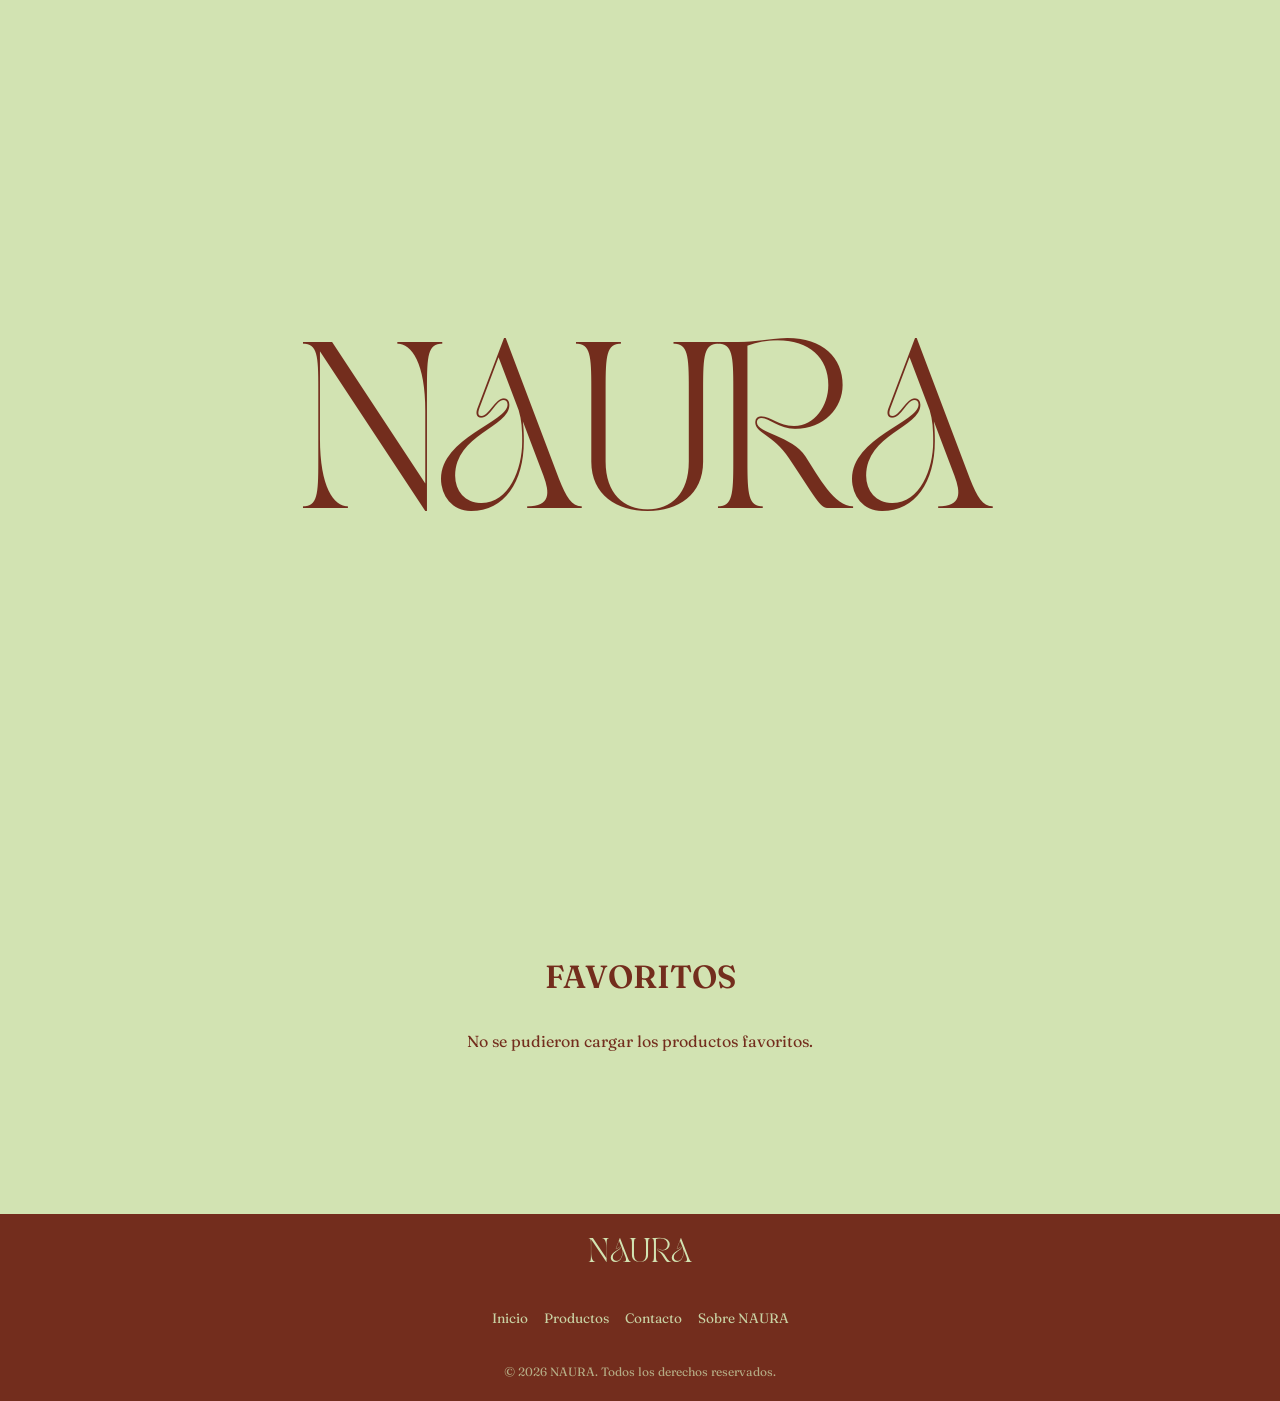
==== commit 4202585f: "imagenes" ====
--- a/index.html
+++ b/index.html
@@ -1,3 +1,4 @@
+
 
 <!DOCTYPE html>
 <html lang="es">
--- a/css/pages.css
+++ b/css/pages.css
@@ -963,3 +963,16 @@
 
 }
 
+
+
+/* ===== ANIMACIÓN DEL CARRUSEL DEL INICIO ===== */
+
+@keyframes moverHeroNaura {
+  from {
+    transform: translateX(0);
+  }
+
+  to {
+    transform: translateX(-50%);
+  }
+}
